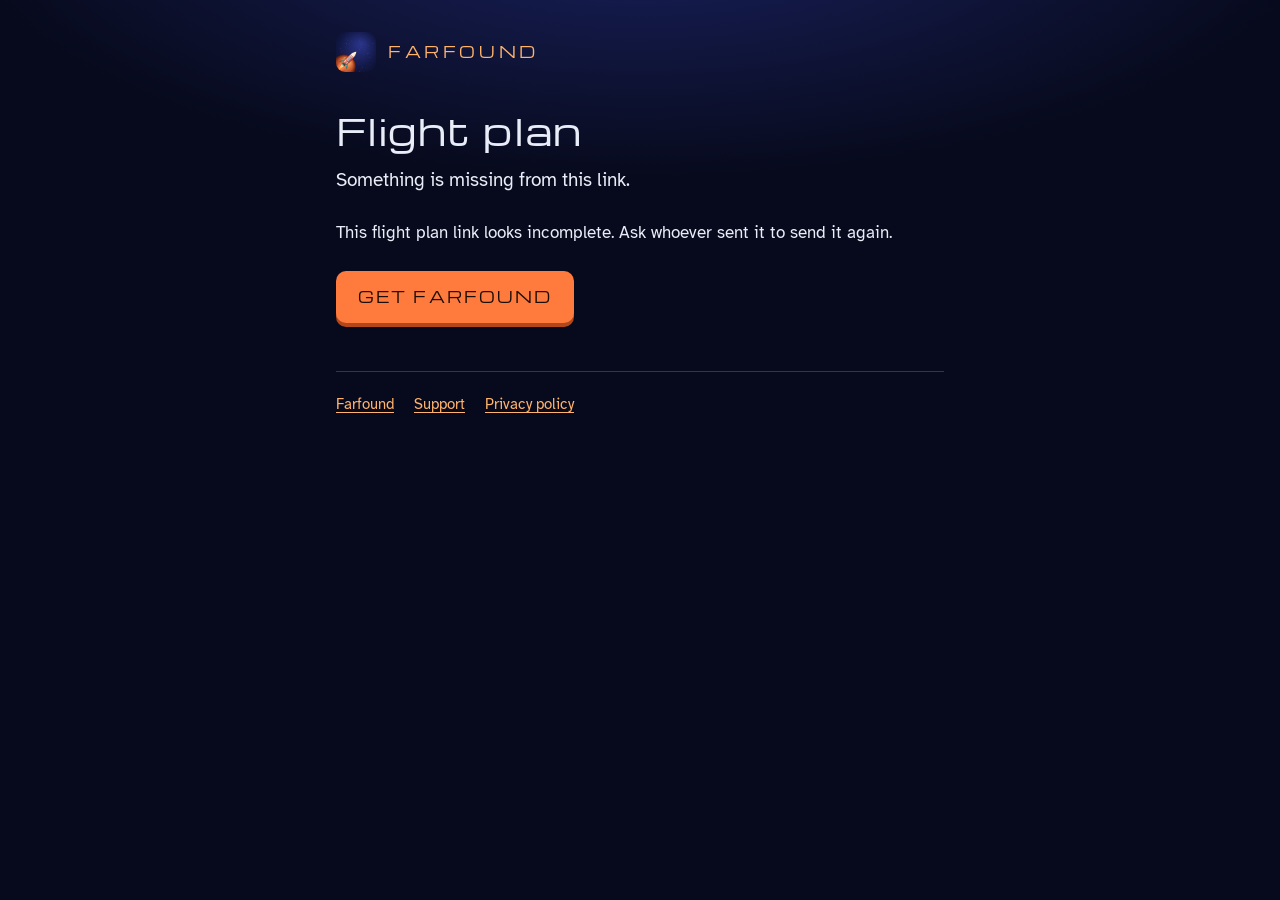
==== plan/index.html @ ed50bfa7 "Farfound website: home, support, privacy policy and flight plan page Co-Authored-By: Claude Opus 5.5" ====
<!doctype html>
<html lang="en">
<head>
<meta charset="utf-8">
<meta name="viewport" content="width=device-width, initial-scale=1">
<title>Farfound Flight Plan</title>
<meta name="description" content="A friend sent you a Farfound flight plan. Fly the same eight prompts and try to go further.">
<link rel="icon" href="../icon.png">
<link rel="preconnect" href="https://fonts.googleapis.com">
<link rel="preconnect" href="https://fonts.gstatic.com" crossorigin>
<link rel="stylesheet" href="https://fonts.googleapis.com/css2?family=Atkinson+Hyperlegible:wght@400;700&family=Michroma&family=Space+Mono&display=swap">
<link rel="stylesheet" href="../site.css">
</head>
<body>
<main class="wrap">
  <a class="top" href="../"><img src="../icon.png" alt=""><span>FARFOUND</span></a>
  <h1 id="title">Flight plan</h1>
  <p class="lede" id="lede">A friend sent you a flight plan.</p>
  <div id="plan" hidden>
    <div class="panel">
      <table class="board">
        <thead><tr><th scope="col">Pilot</th><th scope="col">Reached</th><th scope="col">Thrust</th></tr></thead>
        <tbody id="rows"></tbody>
      </table>
    </div>
    <p>Fly the same eight prompts with their rocket's ghost beside yours. Their answers stay hidden until you've given yours.</p>
    <div class="btns">
      <a class="btn" id="open" href="farfound://plan">Open in Farfound</a>
      <a class="btn btn-line" href="https://apps.apple.com/app/idAPP_STORE_ID">Get Farfound</a>
    </div>
    <p class="dim">Don't have Farfound yet? Get it from the App Store, then come back to this page and tap Open in Farfound.</p>
  </div>
  <div id="broken" hidden>
    <p>This flight plan link looks incomplete. Ask whoever sent it to send it again.</p>
    <div class="btns"><a class="btn" href="https://apps.apple.com/app/idAPP_STORE_ID">Get Farfound</a></div>
  </div>
  <footer>
    <a href="../">Farfound</a>
    <a href="../support/">Support</a>
    <a href="../privacy/">Privacy policy</a>
  </footer>
</main>
<script>
(() => {
  // the 31 stops from the game, and how much thrust each leg needs (see placeOf in farfound.js)
  const STOPS = ['Launch Pad', 'Low Earth Orbit', 'The Moon', 'Mars', 'Phobos', 'Vesta', 'Ceres', 'Jupiter', 'Io', 'Europa', 'Ganymede', 'Saturn', 'Enceladus', 'Titan', 'Uranus', 'Neptune', 'Triton', 'Pluto', 'Arrokoth', 'Sedna', 'Eris', 'The Heliopause', 'The Oort Cloud', 'Proxima Centauri', 'Alpha Centauri', "Barnard's Star", 'Sirius', 'TRAPPIST-1', 'Betelgeuse', 'Orion Nebula', 'Galactic Centre', 'Andromeda'];
  const ROW_FROM = { 1: 1, 2: 4, 17: 5, 22: 6, 28: 7 };
  const AT = [0];
  for (let i = 1, n = 0; i < STOPS.length; i++) { if (ROW_FROM[i] != null) n = ROW_FROM[i]; AT.push(AT[i - 1] + n); }
  const placeOf = t => { let s = 0; while (s < STOPS.length - 1 && AT[s + 1] <= t) s++; return s; };

  function decode(hash) {
    let b64 = hash.replace(/^#/, '').replace(/-/g, '+').replace(/_/g, '/');
    while (b64.length % 4) b64 += '=';
    const bytes = Uint8Array.from(atob(b64), c => c.charCodeAt(0));
    return JSON.parse(new TextDecoder().decode(bytes));
  }
  const int = (v, lo, hi) => Number.isInteger(v) && v >= lo && v <= hi;
  function valid(p) {
    return p && p.v === 1 && (p.day === null || /^\d{4}-\d{2}-\d{2}$/.test(p.day))
      && Array.isArray(p.ids) && p.ids.length === 8 && p.ids.every(x => typeof x === 'string' && x.length < 16)
      && Array.isArray(p.crew) && p.crew.length >= 1 && p.crew.length <= 8
      && p.crew.every(c => c && typeof c.n === 'string' && Array.isArray(c.b) && c.b.length === 8
        && c.b.every(b => Array.isArray(b) && int(b[0], -1, 5) && int(b[1], 0, 150)));
  }
  const prettyDay = k => new Date(k + 'T12:00:00Z').toLocaleDateString('en-GB', { day: 'numeric', month: 'long', year: 'numeric', timeZone: 'UTC' });

  let plan = null;
  try { plan = decode(location.hash); } catch (e) { plan = null; }
  if (!valid(plan)) { document.getElementById('broken').hidden = false; document.getElementById('lede').textContent = 'Something is missing from this link.'; return; }

  const crew = plan.crew.map(c => {
    const thrust = Math.min(150, c.b.reduce((a, b) => a + b[1], 0));
    return { name: c.n.trim().slice(0, 16) || 'A friend', thrust, stop: placeOf(thrust) };
  });
  const last = crew[crew.length - 1];
  document.getElementById('title').textContent = `${last.name} reached ${STOPS[last.stop]}`;
  const today = new Date().toISOString().slice(0, 10);
  document.getElementById('lede').textContent = plan.day === today ? "This is today's flight. If you haven't flown it yet, this run counts as yours."
    : plan.day ? `A flight from ${prettyDay(plan.day)}. Can you fly further?` : 'Can you fly further?';
  const rows = document.getElementById('rows');
  for (const c of crew.slice().sort((a, b) => b.thrust - a.thrust)) {
    const tr = document.createElement('tr');
    [['who', c.name], ['', STOPS[c.stop]], ['', String(c.thrust)]].forEach(([cls, text]) => {
      const td = document.createElement('td');
      if (cls) td.className = cls;
      td.textContent = text;
      tr.appendChild(td);
    });
    rows.appendChild(tr);
  }
  document.getElementById('open').href = 'farfound://plan' + location.hash;
  document.getElementById('plan').hidden = false;
})();
</script>
</body>
</html>
---- site.css ----
:root {
  --void: #070a1c;
  --deck: #0e1330;
  --deck-2: #161d45;
  --rule: #2b3468;
  --ink: #e9edf8;
  --ink-dim: #a6a9c6;
  --flare: #ff7a3d;
  --flare-hi: #ffb36b;
  --f-display: "Michroma", "Eurostile", "Arial Black", sans-serif;
  --f-body: "Atkinson Hyperlegible", "Segoe UI", system-ui, sans-serif;
  --f-data: "Space Mono", ui-monospace, "SFMono-Regular", monospace;
  color-scheme: dark;
}
* { box-sizing: border-box; }
html { -webkit-text-size-adjust: 100%; }
body {
  margin: 0;
  min-height: 100vh;
  background: radial-gradient(90% 50% at 50% -10%, #1a2260 0%, transparent 60%), var(--void);
  color: var(--ink);
  font: 17px/1.6 var(--f-body);
}
.wrap { max-width: 640px; margin: 0 auto; padding: 32px 16px 56px; }
a { color: var(--flare-hi); text-underline-offset: 3px; }
a:hover { color: #fff; }
.top { display: flex; align-items: center; gap: 12px; margin-bottom: 36px; text-decoration: none; color: var(--flare-hi); }
.top img { width: 40px; height: 40px; border-radius: 9px; }
.top span { font-family: var(--f-display); font-size: 15px; letter-spacing: 0.24em; }
h1 { margin: 0 0 12px; font-family: var(--f-display); font-weight: 400; font-size: clamp(26px, 7vw, 36px); line-height: 1.25; letter-spacing: 0.04em; }
h2 { margin: 36px 0 8px; font-size: 21px; line-height: 1.3; }
p, li { color: var(--ink); }
.lede { font-size: 19px; color: var(--ink); margin: 0 0 24px; }
.dim { color: var(--ink-dim); }
ul { padding-left: 1.2em; }
li + li { margin-top: 6px; }
.hero { display: grid; gap: 20px; margin-bottom: 8px; }
.hero img { width: 112px; height: 112px; border-radius: 25px; box-shadow: 0 10px 40px rgba(255, 122, 61, 0.18); }
.btn {
  display: inline-flex; align-items: center; justify-content: center; min-height: 52px; padding: 12px 22px;
  border: 0; border-radius: 10px; background: var(--flare); color: #1a0d05; text-decoration: none;
  font: 15px/1.2 var(--f-display); letter-spacing: 0.14em; text-transform: uppercase; cursor: pointer;
  box-shadow: 0 4px 0 #b2481a;
}
.btn:hover { background: var(--flare-hi); color: #1a0d05; }
.btn:active { transform: translateY(2px); box-shadow: 0 2px 0 #b2481a; }
.btn-line { background: transparent; color: var(--ink); border: 2px solid var(--rule); box-shadow: none; }
.btn-line:hover { background: var(--deck-2); color: #fff; }
.btns { display: flex; flex-wrap: wrap; gap: 12px; margin: 24px 0; }
.panel { background: var(--deck); border: 2px solid var(--rule); border-radius: 14px; padding: 20px; margin: 20px 0; }
.panel h2 { margin-top: 0; }
.modes { display: grid; gap: 12px; margin: 16px 0 0; padding: 0; list-style: none; }
.modes li { background: var(--deck); border-left: 4px solid var(--flare); border-radius: 8px; padding: 14px 16px; margin: 0; }
.modes b { display: block; font-size: 18px; margin-bottom: 2px; }
.board { width: 100%; border-collapse: collapse; font-family: var(--f-data); font-size: 15px; }
.board th { text-align: left; font: 13px/1.4 var(--f-body); color: var(--ink-dim); padding: 0 8px 8px 0; }
.board td { padding: 10px 8px 10px 0; border-top: 1px solid var(--rule); vertical-align: top; }
.board td:last-child, .board th:last-child { text-align: right; padding-right: 0; }
.board .who { font-family: var(--f-body); font-weight: 700; }
dt { font-weight: 700; margin-top: 20px; }
dd { margin: 4px 0 0; color: var(--ink); }
footer { margin-top: 48px; padding-top: 20px; border-top: 1px solid var(--rule); display: flex; flex-wrap: wrap; gap: 20px; font-size: 15px; }
footer span { color: var(--ink-dim); }
:focus-visible { outline: 3px solid var(--flare-hi); outline-offset: 3px; }
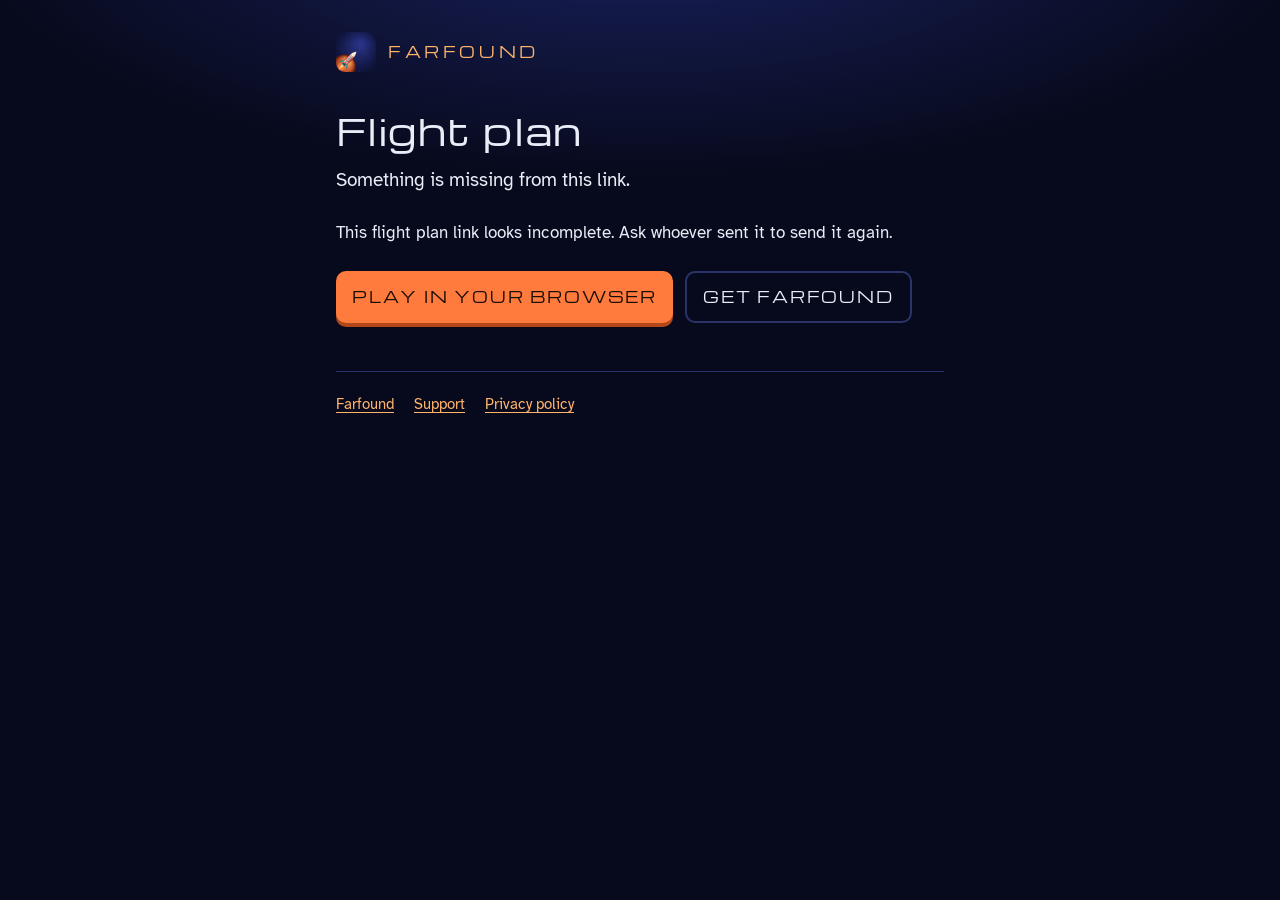
==== commit 158d2ef0: "Play Farfound in the browser, with link cards and a sitemap - play/: the full game, synced from ../f" ====
--- a/plan/index.html
+++ b/plan/index.html
@@ -6,6 +6,18 @@
 <title>Farfound Flight Plan</title>
 <meta name="description" content="A friend sent you a Farfound flight plan. Fly the same eight prompts and try to go further.">
 <link rel="icon" href="../icon.png">
+<meta property="og:type" content="website">
+<meta property="og:site_name" content="Farfound">
+<meta property="og:title" content="A Farfound flight plan">
+<meta property="og:description" content="A friend sent you a flight plan. Fly the same eight prompts, in your browser or on iPhone, and try to go further.">
+<meta property="og:image" content="https://v8l8z.github.io/farfound/og.png">
+<meta property="og:image:width" content="1200">
+<meta property="og:image:height" content="630">
+<meta property="og:image:alt" content="The Farfound rocket icon and wordmark above a row of the game's tier symbols.">
+<meta name="twitter:card" content="summary_large_image">
+<meta name="twitter:title" content="A Farfound flight plan">
+<meta name="twitter:description" content="A friend sent you a flight plan. Fly the same eight prompts, in your browser or on iPhone, and try to go further.">
+<meta name="twitter:image" content="https://v8l8z.github.io/farfound/og.png">
 <link rel="preconnect" href="https://fonts.googleapis.com">
 <link rel="preconnect" href="https://fonts.gstatic.com" crossorigin>
 <link rel="stylesheet" href="https://fonts.googleapis.com/css2?family=Atkinson+Hyperlegible:wght@400;700&family=Michroma&family=Space+Mono&display=swap">
@@ -26,13 +38,16 @@
     <p>Fly the same eight prompts with their rocket's ghost beside yours. Their answers stay hidden until you've given yours.</p>
     <div class="btns">
       <a class="btn" id="open" href="farfound://plan">Open in Farfound</a>
-      <a class="btn btn-line" href="https://apps.apple.com/app/idAPP_STORE_ID">Get Farfound</a>
+      <a class="btn btn-line" id="fly" href="../play/">Fly it in your browser</a>
     </div>
-    <p class="dim">Don't have Farfound yet? Get it from the App Store, then come back to this page and tap Open in Farfound.</p>
+    <p class="dim">Don't have Farfound yet? Fly it in your browser now, or <a href="https://apps.apple.com/app/id6827748914">get it from the App Store</a>, then come back to this page and tap Open in Farfound.</p>
   </div>
   <div id="broken" hidden>
     <p>This flight plan link looks incomplete. Ask whoever sent it to send it again.</p>
-    <div class="btns"><a class="btn" href="https://apps.apple.com/app/idAPP_STORE_ID">Get Farfound</a></div>
+    <div class="btns">
+      <a class="btn" href="../play/">Play in your browser</a>
+      <a class="btn btn-line" href="https://apps.apple.com/app/id6827748914">Get Farfound</a>
+    </div>
   </div>
   <footer>
     <a href="../">Farfound</a>
@@ -90,6 +105,8 @@
     rows.appendChild(tr);
   }
   document.getElementById('open').href = 'farfound://plan' + location.hash;
+  // the web game reads the same payload from its own link
+  document.getElementById('fly').href = '../play/' + location.hash;
   document.getElementById('plan').hidden = false;
 })();
 </script>
--- a/site.css
+++ b/site.css
@@ -37,9 +37,9 @@
 .hero { display: grid; gap: 20px; margin-bottom: 8px; }
 .hero img { width: 112px; height: 112px; border-radius: 25px; box-shadow: 0 10px 40px rgba(255, 122, 61, 0.18); }
 .btn {
-  display: inline-flex; align-items: center; justify-content: center; min-height: 52px; padding: 12px 22px;
+  display: inline-flex; align-items: center; justify-content: center; min-height: 52px; padding: 12px 16px;
   border: 0; border-radius: 10px; background: var(--flare); color: #1a0d05; text-decoration: none;
-  font: 15px/1.2 var(--f-display); letter-spacing: 0.14em; text-transform: uppercase; cursor: pointer;
+  font: 15px/1.2 var(--f-display); letter-spacing: 0.12em; text-transform: uppercase; text-align: center; cursor: pointer;
   box-shadow: 0 4px 0 #b2481a;
 }
 .btn:hover { background: var(--flare-hi); color: #1a0d05; }
@@ -47,6 +47,11 @@
 .btn-line { background: transparent; color: var(--ink); border: 2px solid var(--rule); box-shadow: none; }
 .btn-line:hover { background: var(--deck-2); color: #fff; }
 .btns { display: flex; flex-wrap: wrap; gap: 12px; margin: 24px 0; }
+/* phones: the game's own button size, one full-width button to a row, so long labels stay on one line */
+@media (max-width: 460px) {
+  .btn { font-size: clamp(12px, 3.3vw, 13px); letter-spacing: 0.08em; padding: 12px 14px; }
+  .btns .btn { flex: 1 1 100%; }
+}
 .panel { background: var(--deck); border: 2px solid var(--rule); border-radius: 14px; padding: 20px; margin: 20px 0; }
 .panel h2 { margin-top: 0; }
 .modes { display: grid; gap: 12px; margin: 16px 0 0; padding: 0; list-style: none; }
